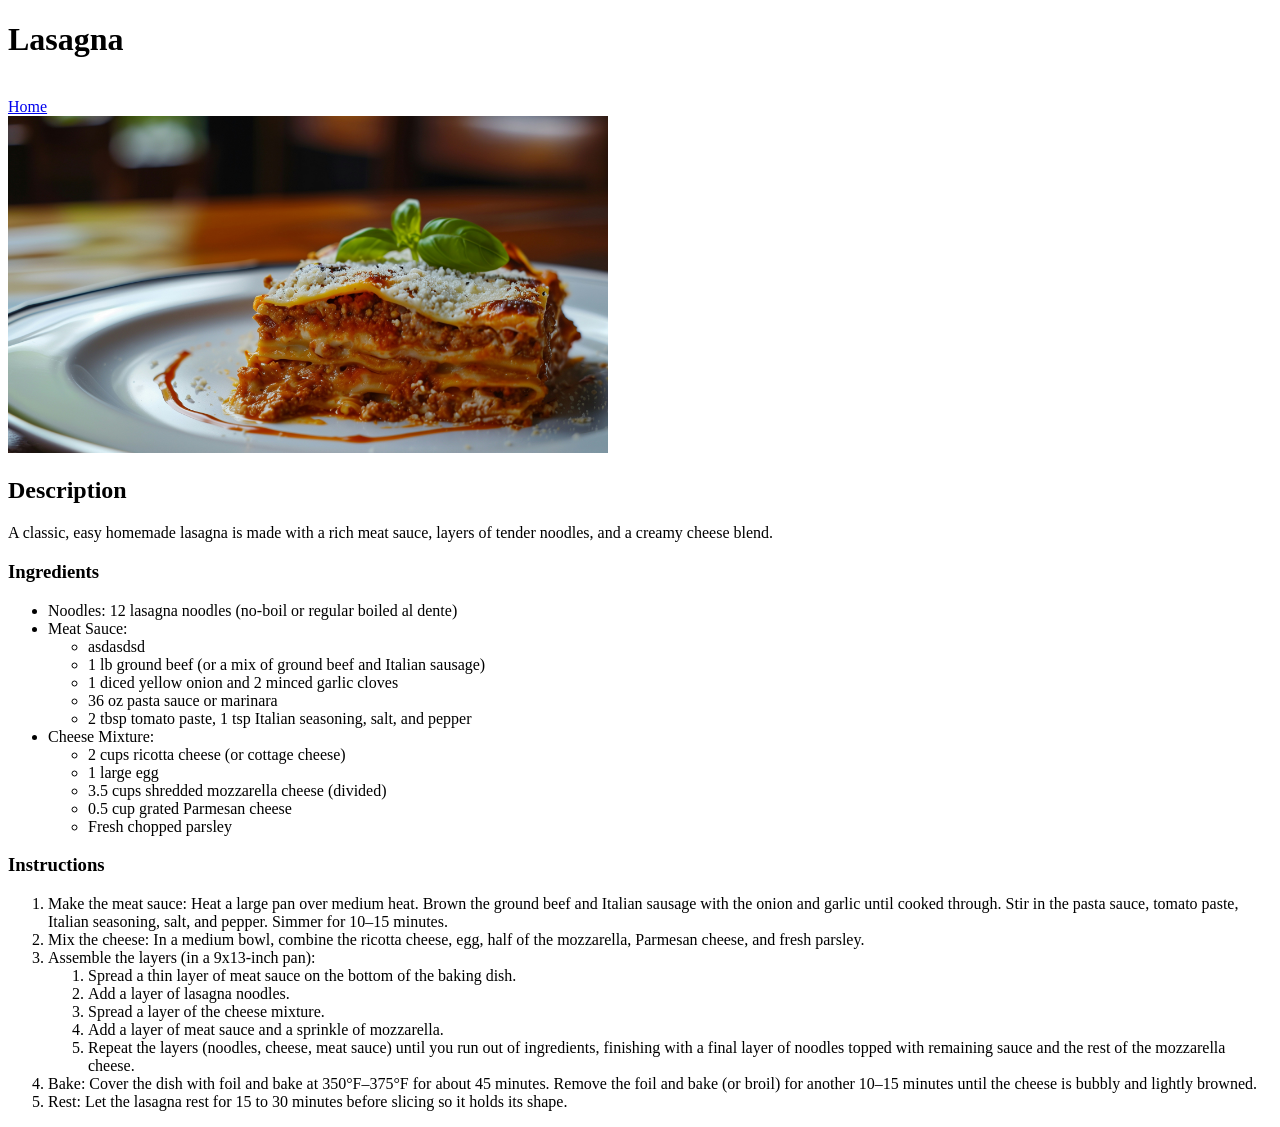
==== recipes/lasagna.html @ 8034b960 "Create three recipe pages" ====
<!DOCTYPE html>
<html lang="en">
<head>
    <meta charset="UTF-8">
    <meta name="viewport" content="width=device-width, initial-scale=1.0">
    <title>Lasagna</title>
</head>
<body>
    <h1>Lasagna</h1>
    <br>
    <a href="../index.html">Home</a>
    <br>
    <img width="600" src="../imgs/lasagna.jpg" alt="Image of lasagna">

    <br>

    <h2>Description</h2>
    <p>A classic, easy homemade lasagna is made with a rich meat sauce, layers of tender noodles, and a creamy cheese
        blend.</p>

    <h3>Ingredients</h3>
    <ul>
        <li>Noodles: 12 lasagna noodles (no-boil or regular boiled al dente)</li>
        <li>Meat Sauce:
            <ul>
                <li>asdasdsd</li>
                <li>1 lb ground beef (or a mix of ground beef and Italian sausage)</li>
                <li>1 diced yellow onion and 2 minced garlic cloves</li>
                <li>36 oz pasta sauce or marinara</li>
                <li>2 tbsp tomato paste, 1 tsp Italian seasoning, salt, and pepper</li>
            </ul>
        </li>
        <li>Cheese Mixture:
            <ul>
                <li> 2 cups ricotta cheese (or cottage cheese)</li>
                <li>1 large egg</li>
                <li>3.5 cups shredded mozzarella cheese (divided)</li>
                <li>0.5 cup grated Parmesan cheese</li>
                <li>Fresh chopped parsley</li>
            </ul>
        </li>
    </ul>

    <h3>Instructions</h3>

    <ol>
        <li>Make the meat sauce: Heat a large pan over medium heat. Brown the ground beef and Italian sausage with the onion and garlic until cooked through. Stir in the pasta sauce, tomato paste, Italian seasoning, salt, and pepper. Simmer for 10–15 minutes.
        </li>
        <li>Mix the cheese: In a medium bowl, combine the ricotta cheese, egg, half of the mozzarella, Parmesan cheese, and fresh parsley.
        </li>
        <li>Assemble the layers (in a 9x13-inch pan):
            <ol>
                <li>Spread a thin layer of meat sauce on the bottom of the baking dish.</li>
                <li>Add a layer of lasagna noodles.</li>
                <li>Spread a layer of the cheese mixture.</li>
                <li>Add a layer of meat sauce and a sprinkle of mozzarella.</li>
                <li>Repeat the layers (noodles, cheese, meat sauce) until you run out of ingredients, finishing with a final layer of noodles topped with remaining sauce and the rest of the mozzarella cheese.</li>
            </ol>
        </li>
        <li>Bake: Cover the dish with foil and bake at 350°F–375°F for about 45 minutes. Remove the foil and bake (or broil) for another 10–15 minutes until the cheese is bubbly and lightly browned.</li>
        <li>Rest: Let the lasagna rest for 15 to 30 minutes before slicing so it holds its shape.</li>
    </ol>
</body>
</html>
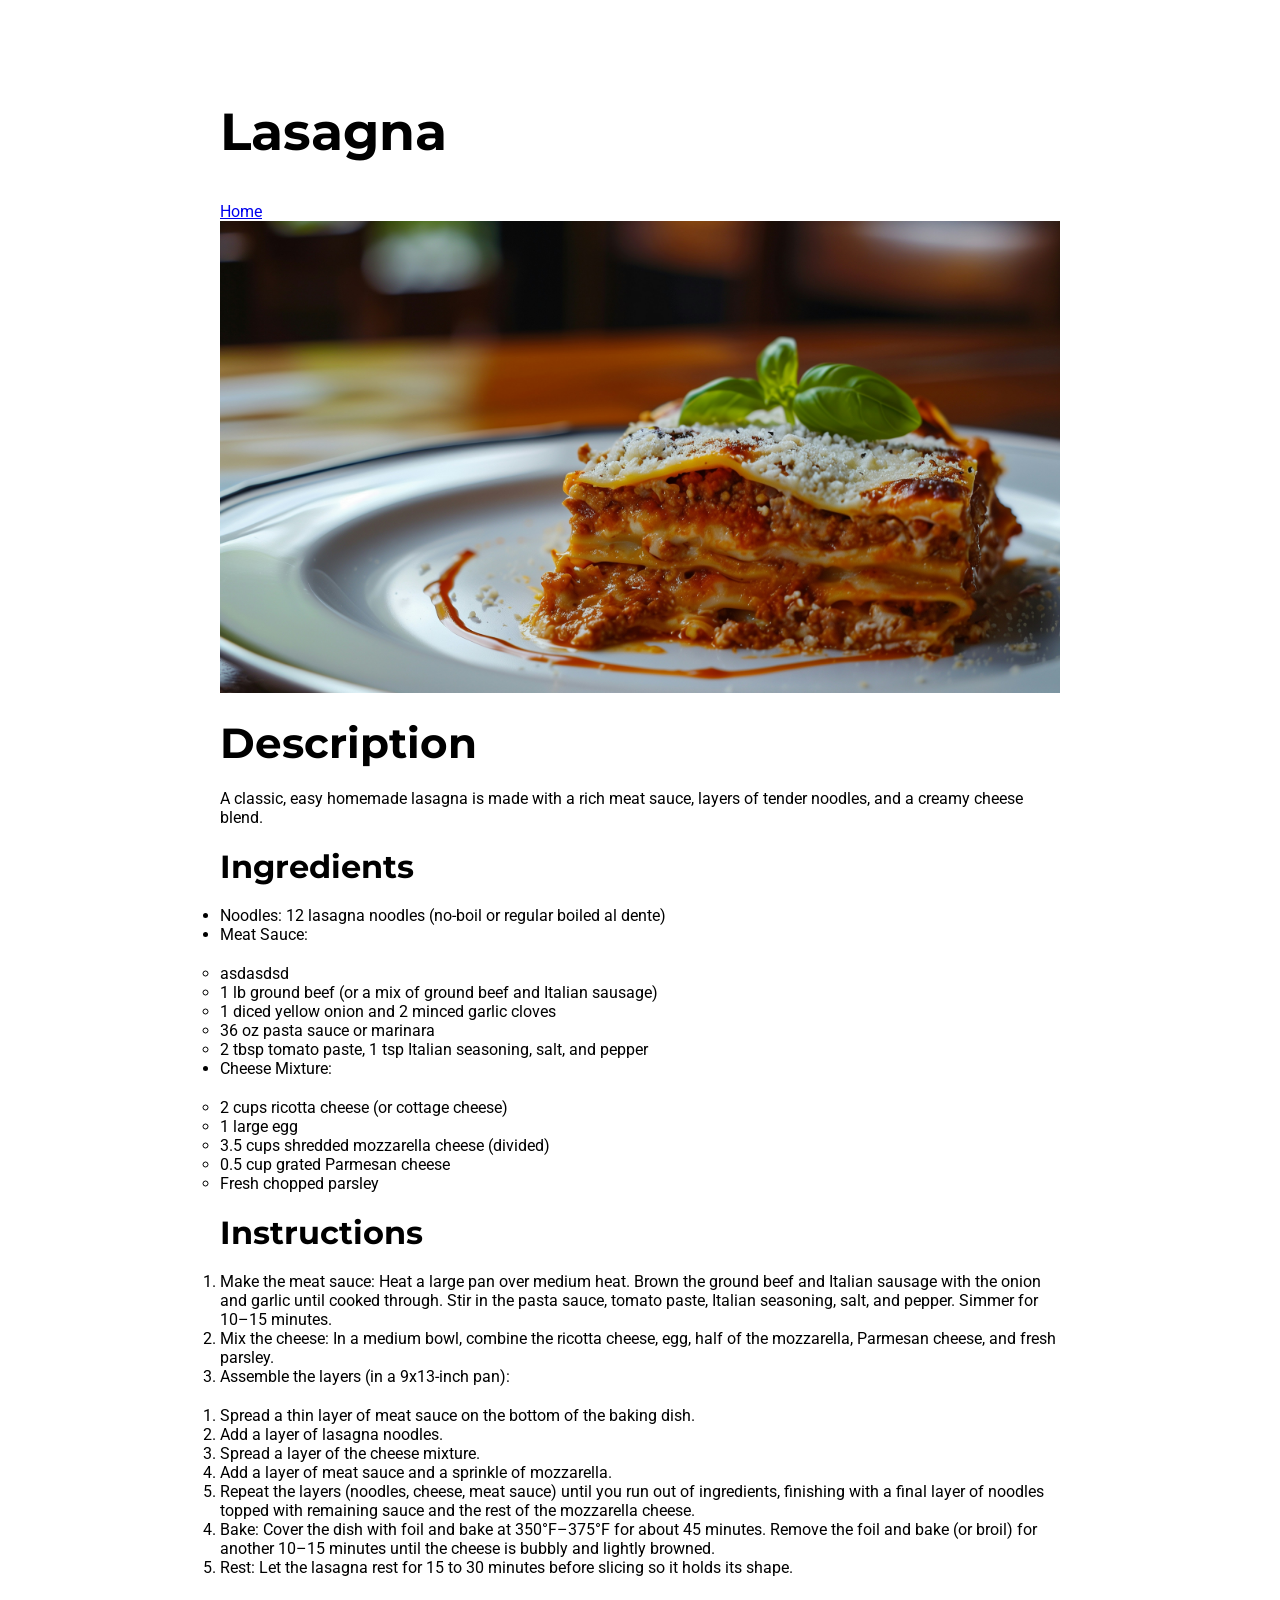
==== commit 7a778d31: "Add CSS styles to the pages" ====
--- a/recipes/lasagna.html
+++ b/recipes/lasagna.html
@@ -4,61 +4,60 @@
     <meta charset="UTF-8">
     <meta name="viewport" content="width=device-width, initial-scale=1.0">
     <title>Lasagna</title>
+    <link rel="stylesheet" href="../styles.css">
 </head>
 <body>
-    <h1>Lasagna</h1>
-    <br>
-    <a href="../index.html">Home</a>
-    <br>
-    <img width="600" src="../imgs/lasagna.jpg" alt="Image of lasagna">
 
-    <br>
-
-    <h2>Description</h2>
-    <p>A classic, easy homemade lasagna is made with a rich meat sauce, layers of tender noodles, and a creamy cheese
-        blend.</p>
-
-    <h3>Ingredients</h3>
-    <ul>
-        <li>Noodles: 12 lasagna noodles (no-boil or regular boiled al dente)</li>
-        <li>Meat Sauce:
-            <ul>
-                <li>asdasdsd</li>
-                <li>1 lb ground beef (or a mix of ground beef and Italian sausage)</li>
-                <li>1 diced yellow onion and 2 minced garlic cloves</li>
-                <li>36 oz pasta sauce or marinara</li>
-                <li>2 tbsp tomato paste, 1 tsp Italian seasoning, salt, and pepper</li>
-            </ul>
-        </li>
-        <li>Cheese Mixture:
-            <ul>
-                <li> 2 cups ricotta cheese (or cottage cheese)</li>
-                <li>1 large egg</li>
-                <li>3.5 cups shredded mozzarella cheese (divided)</li>
-                <li>0.5 cup grated Parmesan cheese</li>
-                <li>Fresh chopped parsley</li>
-            </ul>
-        </li>
-    </ul>
-
-    <h3>Instructions</h3>
-
-    <ol>
-        <li>Make the meat sauce: Heat a large pan over medium heat. Brown the ground beef and Italian sausage with the onion and garlic until cooked through. Stir in the pasta sauce, tomato paste, Italian seasoning, salt, and pepper. Simmer for 10–15 minutes.
-        </li>
-        <li>Mix the cheese: In a medium bowl, combine the ricotta cheese, egg, half of the mozzarella, Parmesan cheese, and fresh parsley.
-        </li>
-        <li>Assemble the layers (in a 9x13-inch pan):
-            <ol>
-                <li>Spread a thin layer of meat sauce on the bottom of the baking dish.</li>
-                <li>Add a layer of lasagna noodles.</li>
-                <li>Spread a layer of the cheese mixture.</li>
-                <li>Add a layer of meat sauce and a sprinkle of mozzarella.</li>
-                <li>Repeat the layers (noodles, cheese, meat sauce) until you run out of ingredients, finishing with a final layer of noodles topped with remaining sauce and the rest of the mozzarella cheese.</li>
-            </ol>
-        </li>
-        <li>Bake: Cover the dish with foil and bake at 350°F–375°F for about 45 minutes. Remove the foil and bake (or broil) for another 10–15 minutes until the cheese is bubbly and lightly browned.</li>
-        <li>Rest: Let the lasagna rest for 15 to 30 minutes before slicing so it holds its shape.</li>
-    </ol>
+    <section>
+        <h1 class="headline">Lasagna</h1>
+        <br>
+        <a href="../index.html">Home</a>
+        <br>
+        <img width="600" src="../imgs/lasagna.jpg" alt="Image of lasagna">
+        <br>
+        <h2 class="headline">Description</h2>
+        <p>A classic, easy homemade lasagna is made with a rich meat sauce, layers of tender noodles, and a creamy cheese
+            blend.</p>
+        <h3 class="headline">Ingredients</h3>
+        <ul>
+            <li>Noodles: 12 lasagna noodles (no-boil or regular boiled al dente)</li>
+            <li>Meat Sauce:
+                <ul>
+                    <li>asdasdsd</li>
+                    <li>1 lb ground beef (or a mix of ground beef and Italian sausage)</li>
+                    <li>1 diced yellow onion and 2 minced garlic cloves</li>
+                    <li>36 oz pasta sauce or marinara</li>
+                    <li>2 tbsp tomato paste, 1 tsp Italian seasoning, salt, and pepper</li>
+                </ul>
+            </li>
+            <li>Cheese Mixture:
+                <ul>
+                    <li> 2 cups ricotta cheese (or cottage cheese)</li>
+                    <li>1 large egg</li>
+                    <li>3.5 cups shredded mozzarella cheese (divided)</li>
+                    <li>0.5 cup grated Parmesan cheese</li>
+                    <li>Fresh chopped parsley</li>
+                </ul>
+            </li>
+        </ul>
+        <h3 class="headline">Instructions</h3>
+        <ol>
+            <li>Make the meat sauce: Heat a large pan over medium heat. Brown the ground beef and Italian sausage with the onion and garlic until cooked through. Stir in the pasta sauce, tomato paste, Italian seasoning, salt, and pepper. Simmer for 10–15 minutes.
+            </li>
+            <li>Mix the cheese: In a medium bowl, combine the ricotta cheese, egg, half of the mozzarella, Parmesan cheese, and fresh parsley.
+            </li>
+            <li>Assemble the layers (in a 9x13-inch pan):
+                <ol>
+                    <li>Spread a thin layer of meat sauce on the bottom of the baking dish.</li>
+                    <li>Add a layer of lasagna noodles.</li>
+                    <li>Spread a layer of the cheese mixture.</li>
+                    <li>Add a layer of meat sauce and a sprinkle of mozzarella.</li>
+                    <li>Repeat the layers (noodles, cheese, meat sauce) until you run out of ingredients, finishing with a final layer of noodles topped with remaining sauce and the rest of the mozzarella cheese.</li>
+                </ol>
+            </li>
+            <li>Bake: Cover the dish with foil and bake at 350°F–375°F for about 45 minutes. Remove the foil and bake (or broil) for another 10–15 minutes until the cheese is bubbly and lightly browned.</li>
+            <li>Rest: Let the lasagna rest for 15 to 30 minutes before slicing so it holds its shape.</li>
+        </ol>
+    </section>
 </body>
 </html>
--- a/styles.css
+++ b/styles.css
@@ -0,0 +1,63 @@
+@import url('https://fonts.googleapis.com/css2?family=Montserrat:ital,wght@0,100..900;1,100..900&family=Roboto:ital,wght@0,100..900;1,100..900&display=swap');
+
+* {
+    margin: 0;
+    padding: 0;
+    width: 100%;
+    height: auto;
+    box-sizing: border-box;
+}
+
+body {
+    font-family: "Roboto", sans-serif;
+}
+
+.headline {
+    font-family: "Montserrat", sans-serif;
+    margin-block: 20px;
+}
+
+h1 {
+    font-size: 52px;
+}
+
+h2 {
+    font-size: 42px;
+}
+
+h3 {
+    font-size: 32px;
+}
+
+p, ul, ol {
+    margin-top: 20px;
+}
+
+section {
+    max-width: 900px;
+    margin-inline: auto;
+    padding: 80px 30px;
+}
+
+a {
+    
+}
+
+
+/*
+Homepage specific styles
+*/
+
+.home-nav {
+    display: flex;
+    gap: 20px;
+}
+
+.home-nav li {
+    width: fit-content;
+    list-style-type: none;
+}
+
+.home-nav li a {
+    font-size: 20px;
+}
